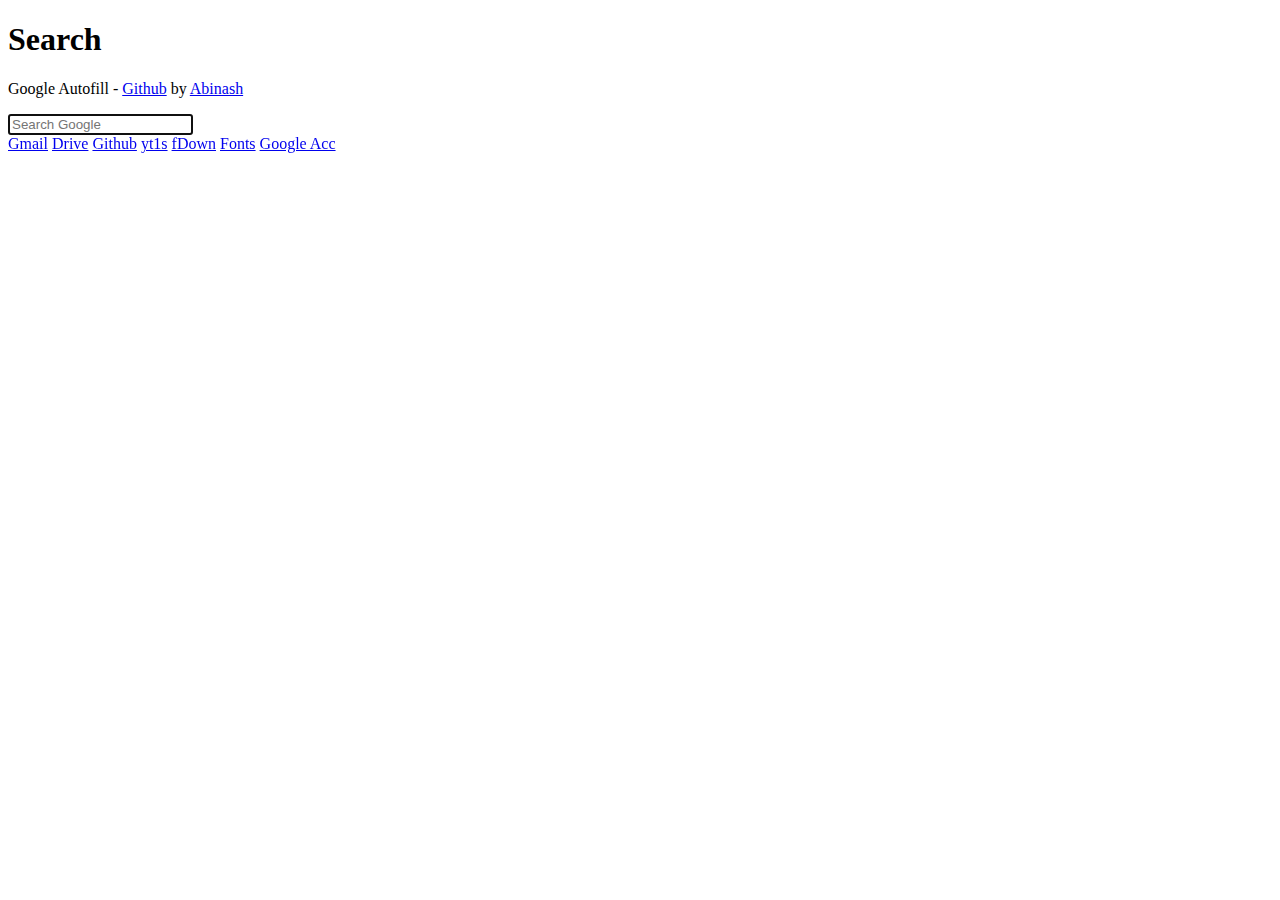
==== index.html @ 4123028b "Updated feeling lucky, up and down arrow key colors, links" ====
<!DOCTYPE html>
<html lang="en">
<head>
    <meta charset="UTF-8">
    <meta http-equiv="X-UA-Compatible" content="IE=edge">
    <meta name="viewport" content="width=device-width, initial-scale=1.0, user-scalable=no">
    <title>Search</title>
    <link rel="stylesheet" href="style.css">
    <script src="search.js" defer></script>
</head>
<body>
    <div class="top">
        <h1 onclick="lucky()">Search</h1>
        <p>Google Autofill - <a href="https://github.com/codeAbinash/homepage-browser" target="_blank">Github</a> by <a href="https://github.com/codeAbinash" target="_blank">Abinash</a></p>
    </div>
    <div class="searchDiv">
        <input type="search" id="query" placeholder="Search Google" spellcheck="true" autofocus>
        <div class="suggestions" id="suggestions">
        </div>
    </div>
    <div class="bookmarks">
        <a href="https://mail.google.com/mail/mu/mp/424/#tl/Inbox" target="blank">Gmail</a>
        <a href="https://drive.google.com" target="blank">Drive</a>
        <a href="https://github.com" target="blank">Github</a>
        <a href="https://yt1s.com" target="blank">yt1s</a>
        <a href="https://fdown.net" target="blank">fDown</a>
        <a href="https://fonts.google.com" target="blank">Fonts</a>
        <a href="https://accounts.google.com" target="blank">Google Acc</a>

    </div>
</body>
</html>
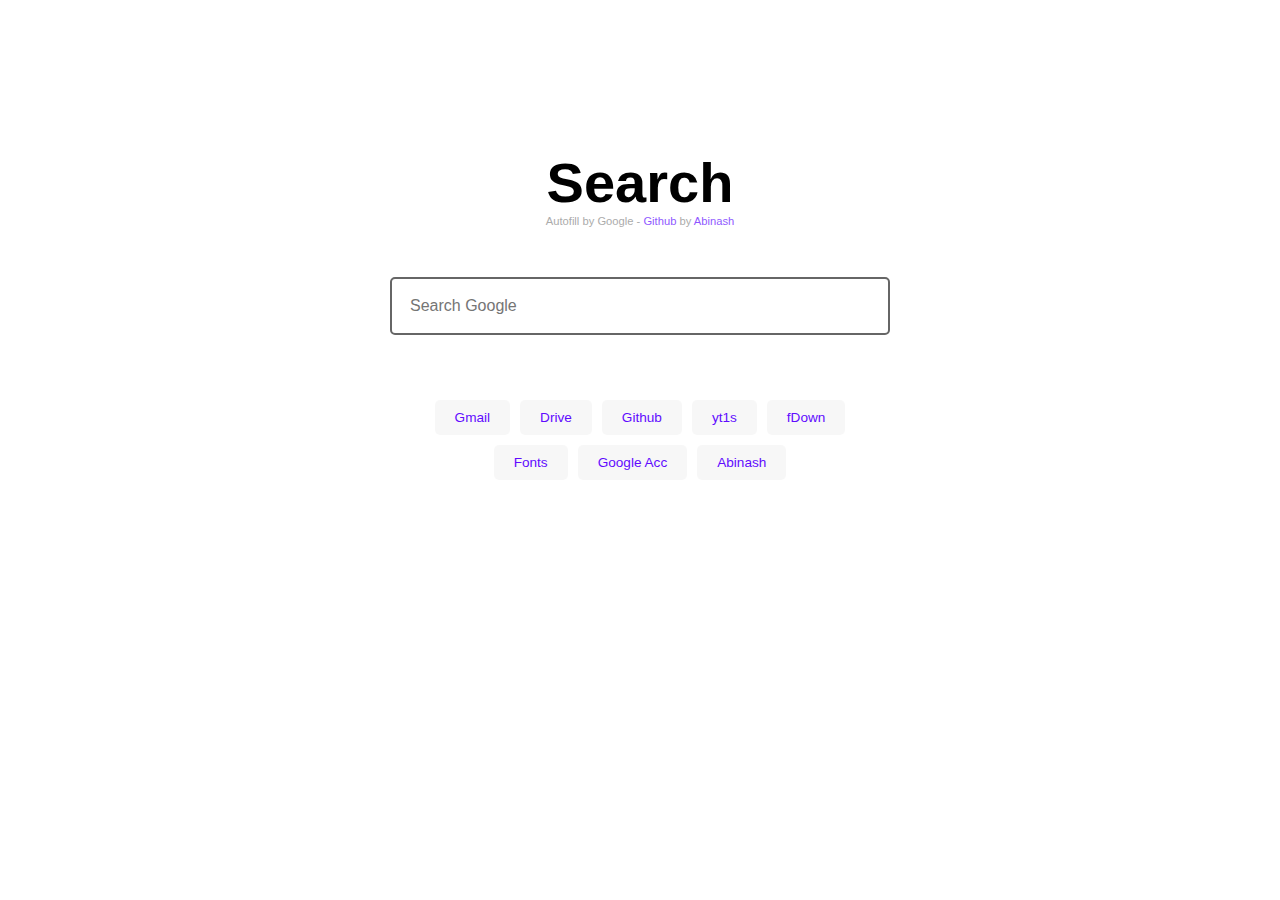
==== commit 0e928f8d: "Sooth" ====
--- a/index.html
+++ b/index.html
@@ -10,23 +10,22 @@
 </head>
 <body>
     <div class="top">
-        <h1 onclick="lucky()">Search</h1>
-        <p>Google Autofill - <a href="https://github.com/codeAbinash/homepage-browser" target="_blank">Github</a> by <a href="https://github.com/codeAbinash" target="_blank">Abinash</a></p>
+        <h1 onclick="lucky()" class="touch">Search</h1>
+        <p>Autofill by Google - <a href="https://github.com/codeAbinash/homepage-browser" target="_blank">Github</a> by <a href="https://github.com/codeAbinash" target="_blank">Abinash</a></p>
     </div>
     <div class="searchDiv">
-        <input type="search" id="query" placeholder="Search Google" spellcheck="true" autofocus>
-        <div class="suggestions" id="suggestions">
-        </div>
+        <input type="search" id="query" placeholder="Search Google" spellcheck="true">
+        <div class="suggestions" id="suggestions"></div>
     </div>
     <div class="bookmarks">
-        <a href="https://mail.google.com/mail/mu/mp/424/#tl/Inbox" target="blank">Gmail</a>
-        <a href="https://drive.google.com" target="blank">Drive</a>
-        <a href="https://github.com" target="blank">Github</a>
-        <a href="https://yt1s.com" target="blank">yt1s</a>
-        <a href="https://fdown.net" target="blank">fDown</a>
-        <a href="https://fonts.google.com" target="blank">Fonts</a>
-        <a href="https://accounts.google.com" target="blank">Google Acc</a>
-
+        <p onclick="openLink('https://mail.google.com/mail/mu/mp/424/#tl/Inbox',100)">Gmail</p>
+        <p onclick="openLink('https://drive.google.com',100)">Drive</p>
+        <p onclick="openLink('https://github.com',100)">Github</p>
+        <p onclick="openLink('https://yt1s.com',100)">yt1s</p>
+        <p onclick="openLink('https://fdown.net',100)">fDown</p>
+        <p onclick="openLink('https://fonts.google.com',100)">Fonts</p>
+        <p onclick="openLink('https://accounts.google.com',100)">Google Acc</p>
+        <p onclick="openLink('https://github.com/codeAbinash',100)">Abinash</p>
     </div>
 </body>
 </html>--- a/style.css
+++ b/style.css
@@ -0,0 +1,104 @@
+.touch{
+    transition: 0.1s linear transform;
+}
+.touch:active{
+    transform: scale(0.95);
+}
+*{
+    box-sizing: border-box;
+    margin: 0;
+    padding: 0;
+    font-family: Roboto, -apple-system, BlinkMacSystemFont, 'Segoe UI', Oxygen, Ubuntu, Cantarell, 'Open Sans', 'Helvetica Neue', sans-serif;
+}
+
+:root{
+    --color:#610bff;
+}
+
+a{
+    text-decoration: none;
+    color: var(--color);
+}
+body{
+    height: auto;
+    min-height: 100vh;
+    user-select: none;
+}
+.top{
+    display: flex;
+    align-items: center;
+    flex-direction: column;
+    padding-top: 150px;
+    transition: 0.2s linear padding-top;
+}
+h1{
+    font-size: 3.5em;
+}
+.top p{
+    color: #888;
+    font-size: 0.7em;
+    opacity: 0.7;
+}
+.searchDiv{
+    width: 100%;
+    display: flex;
+    align-items: center;
+    flex-direction: column;
+}
+#query{
+    width: min(87%,500px);
+    margin-top: 50px;
+    font-size: 1em;
+    padding: 18px 10px 18px 18px;
+    outline : none;
+    border: 2px solid #666;
+    transition: 0.3s linear border-color;
+    border-radius: 5px;
+}
+#query::-webkit-search-cancel-button{
+    -webkit-appearance: none;
+    height: 1.5em;
+    height: 13px;
+    width: 13px;
+    border-radius:10px;
+    background: url("./icons/cross.svg");
+}
+
+#query:focus{
+    border-color: var(--color);
+}
+.searchDiv .suggestions{
+    width: min(87%,500px);
+    height: auto;
+    margin-top: 10px;
+    background-color: #fafafa;
+    border-radius: 10px;
+    overflow: hidden;
+}
+.searchDiv .suggestions p{
+    padding: 15px;
+}
+.searchDiv .suggestions p:active{
+    background-color: #ddd;
+}
+.bookmarks{
+    width: min(88%,500px);
+    margin: auto;
+    margin-top: 50px;
+    display: flex;
+    flex-wrap: wrap;
+    justify-content: center;
+}
+.bookmarks p{
+    padding:10px 20px;
+    margin: 5px;
+    border-radius: 5px;
+    background-color: #00000008;
+    font-size: 0.85em;
+    transition: 0.1s linear transform;
+    pointer-events: fill;
+    color: var(--color);
+}
+.bookmarks p:active{
+    transform: scale(0.9);
+}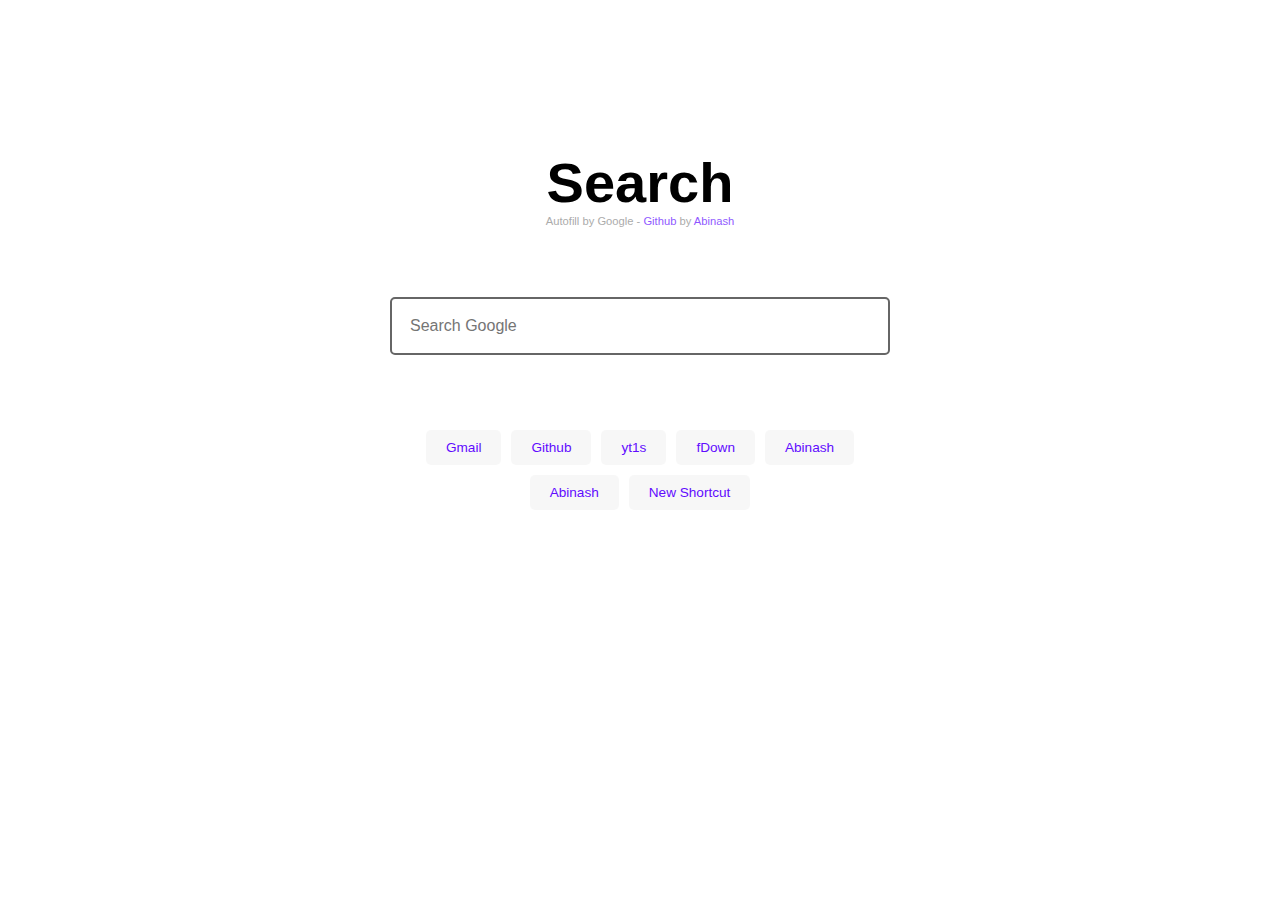
==== commit 5f7f21fb: "shortcut" ====
--- a/index.html
+++ b/index.html
@@ -5,7 +5,9 @@
     <meta http-equiv="X-UA-Compatible" content="IE=edge">
     <meta name="viewport" content="width=device-width, initial-scale=1.0, user-scalable=no">
     <title>Search</title>
-    <link rel="stylesheet" href="style.css">
+    <link rel="stylesheet" href="./css/common.css">
+    <link rel="stylesheet" href="./css/main.css">
+
     <script src="search.js" defer></script>
 </head>
 <body>
@@ -19,13 +21,14 @@
     </div>
     <div class="bookmarks">
         <p onclick="openLink('https://mail.google.com/mail/mu/mp/424/#tl/Inbox',100)">Gmail</p>
-        <p onclick="openLink('https://drive.google.com',100)">Drive</p>
         <p onclick="openLink('https://github.com',100)">Github</p>
         <p onclick="openLink('https://yt1s.com',100)">yt1s</p>
         <p onclick="openLink('https://fdown.net',100)">fDown</p>
-        <p onclick="openLink('https://fonts.google.com',100)">Fonts</p>
-        <p onclick="openLink('https://accounts.google.com',100)">Google Acc</p>
         <p onclick="openLink('https://github.com/codeAbinash',100)">Abinash</p>
+        <div id="newBookmarks">
+            <p onclick="openLink('https://github.com/codeAbinash',100)">Abinash</p>
+        </div>
+        <p onclick="openLink('./new.html')">New Shortcut</p>
     </div>
 </body>
 </html>--- a/css/common.css
+++ b/css/common.css
@@ -0,0 +1,21 @@
+.touch{
+    transition: 0.1s linear transform;
+}
+.touch:active{
+    transform: scale(0.95);
+}
+*{
+    box-sizing: border-box;
+    margin: 0;
+    padding: 0;
+    font-family: Roboto, -apple-system, BlinkMacSystemFont, 'Segoe UI', Oxygen, Ubuntu, Cantarell, 'Open Sans', 'Helvetica Neue', sans-serif;
+}
+
+:root{
+    --color:#610bff;
+}
+
+a{
+    text-decoration: none;
+    color: var(--color);
+}--- a/css/main.css
+++ b/css/main.css
@@ -0,0 +1,85 @@
+body{
+    height: auto;
+    min-height: 100vh;
+    user-select: none;
+}
+.top{
+    display: flex;
+    align-items: center;
+    flex-direction: column;
+    padding-top: 150px;
+    transition: 0.2s linear padding-top;
+}
+h1{
+    font-size: 3.5em;
+}
+.top p{
+    color: #888;
+    font-size: 0.7em;
+    opacity: 0.7;
+}
+.searchDiv{
+    width: 100%;
+    display: flex;
+    align-items: center;
+    flex-direction: column;
+}
+#query{
+    width: min(87%,500px);
+    margin-top: 70px;
+    font-size: 1em;
+    padding: 18px 10px 18px 18px;
+    outline : none;
+    border: 2px solid #666;
+    transition: 0.3s linear border-color;
+    border-radius: 5px;
+}
+#query::-webkit-search-cancel-button{
+    -webkit-appearance: none;
+    height: 1.5em;
+    height: 13px;
+    width: 13px;
+    border-radius:10px;
+    background: url("./icons/cross.svg");
+}
+
+#query:focus{
+    border-color: var(--color);
+}
+.searchDiv .suggestions{
+    width: min(87%,500px);
+    height: auto;
+    margin-top: 10px;
+    background-color: #fafafa;
+    border-radius: 10px;
+    overflow: hidden;
+    position: absolute;
+    margin-top: 135px;
+}
+.searchDiv .suggestions p{
+    padding: 15px;
+}
+.searchDiv .suggestions p:active{
+    background-color: #ddd;
+}
+.bookmarks{
+    width: min(88%,500px);
+    margin: auto;
+    margin-top: 70px;
+    display: flex;
+    flex-wrap: wrap;
+    justify-content: center;
+}
+.bookmarks p{
+    padding:10px 20px;
+    margin: 5px;
+    border-radius: 5px;
+    background-color: #00000008;
+    font-size: 0.85em;
+    transition: 0.1s linear transform;
+    pointer-events: fill;
+    color: var(--color);
+}
+.bookmarks p:active{
+    transform: scale(0.9);
+}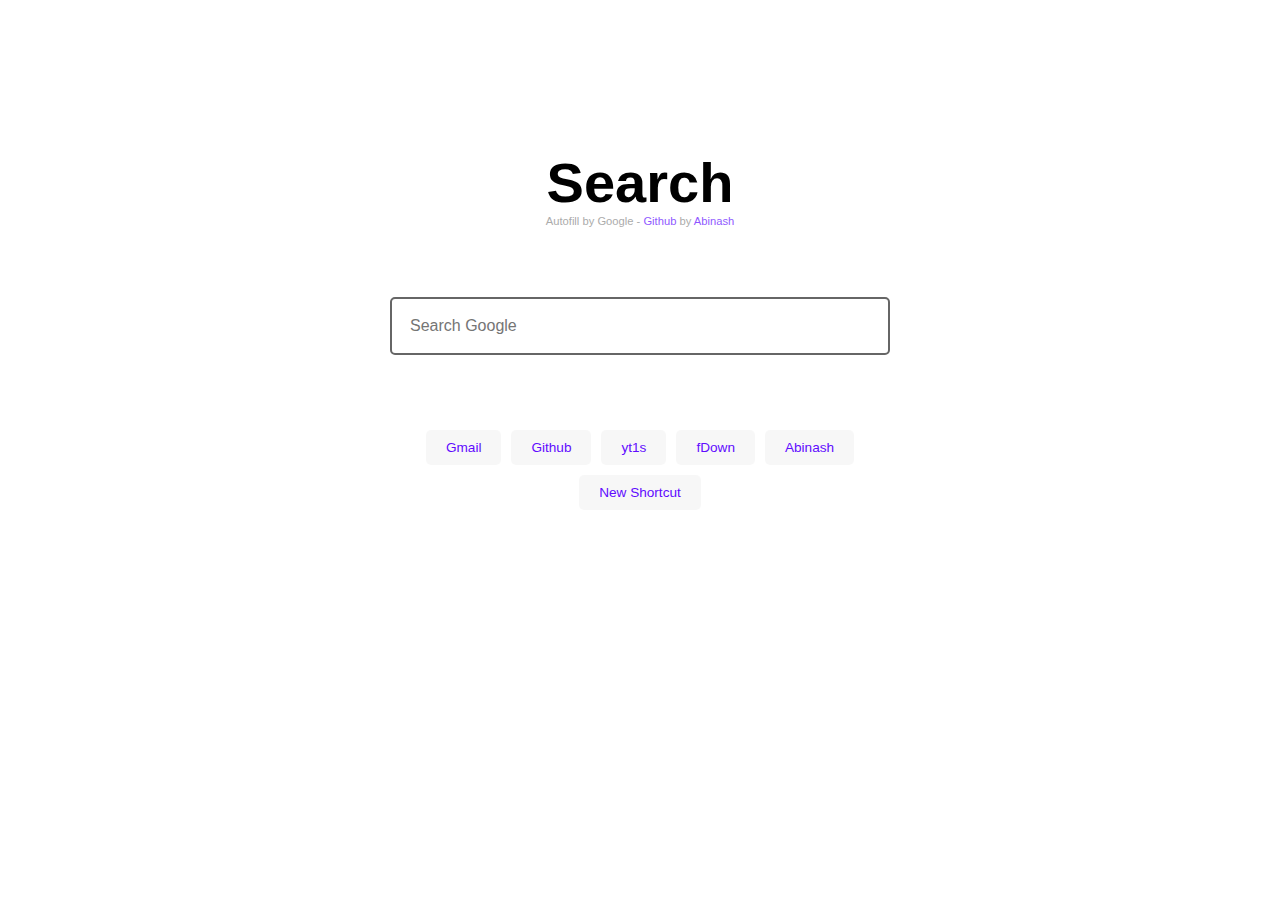
==== commit 886ad22d: "Removed duplicate" ====
--- a/index.html
+++ b/index.html
@@ -26,7 +26,7 @@
         <p onclick="openLink('https://fdown.net',100)">fDown</p>
         <p onclick="openLink('https://github.com/codeAbinash',100)">Abinash</p>
         <div id="newBookmarks">
-            <p onclick="openLink('https://github.com/codeAbinash',100)">Abinash</p>
+            <!-- <p onclick="openLink('https://github.com/codeAbinash',100)">Abinash</p> -->
         </div>
         <p onclick="openLink('./new.html')">New Shortcut</p>
     </div>
--- a/css/main.css
+++ b/css/main.css
@@ -40,7 +40,7 @@
     height: 13px;
     width: 13px;
     border-radius:10px;
-    background: url("./icons/cross.svg");
+    background: url("../icons/cross.svg");
 }
 
 #query:focus{
@@ -82,4 +82,4 @@
 }
 .bookmarks p:active{
     transform: scale(0.9);
-}+}
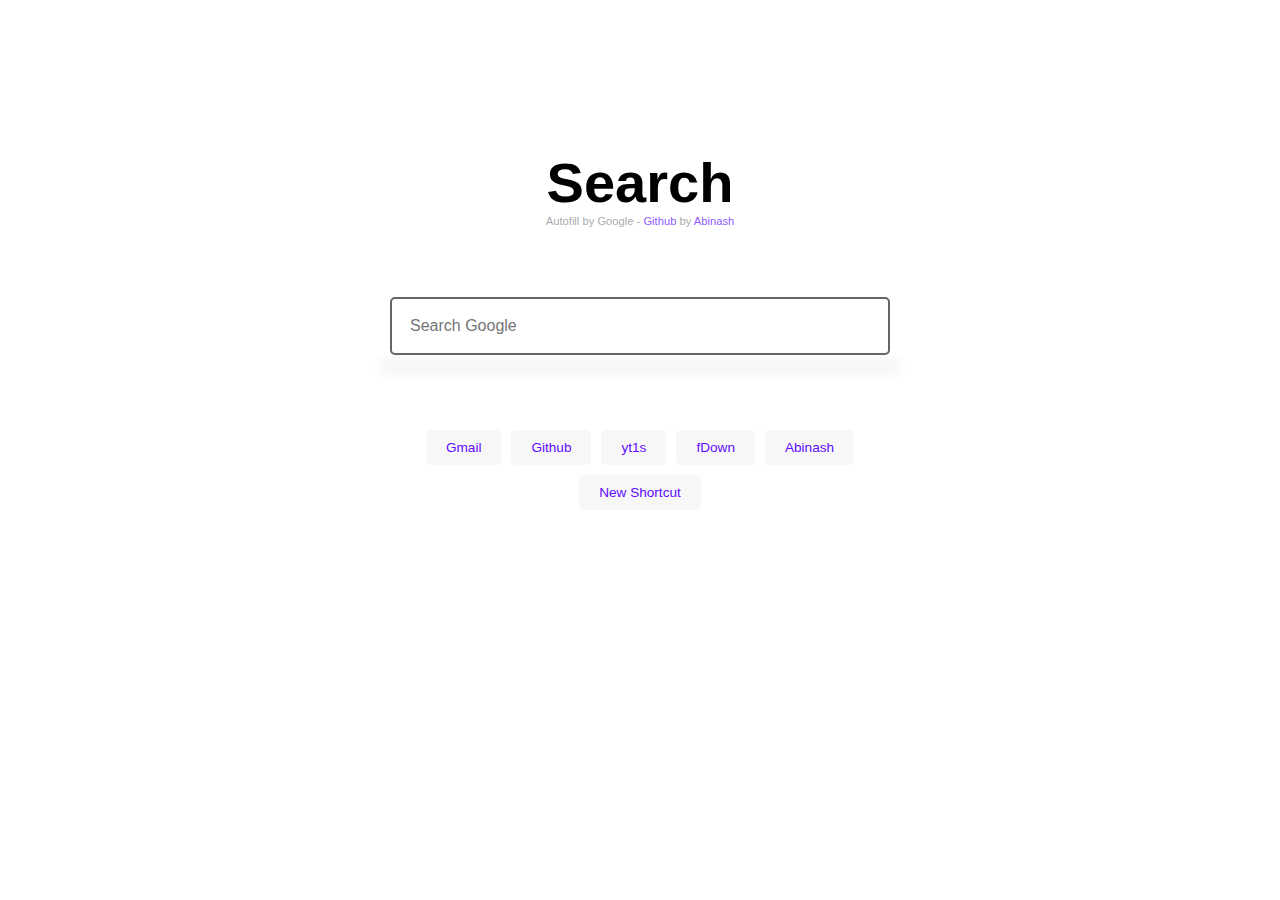
==== commit f0487a53: "Blur effect" ====
--- a/index.html
+++ b/index.html
@@ -8,7 +8,7 @@
     <link rel="stylesheet" href="./css/common.css">
     <link rel="stylesheet" href="./css/main.css">
 
-    <script src="search.js" defer></script>
+    <script src="./js/search.js" defer></script>
 </head>
 <body>
     <div class="top">
@@ -28,7 +28,7 @@
         <div id="newBookmarks">
             <!-- <p onclick="openLink('https://github.com/codeAbinash',100)">Abinash</p> -->
         </div>
-        <p onclick="openLink('./new.html')">New Shortcut</p>
+        <p onclick="openLink('./pages/new.html')">New Shortcut</p>
     </div>
 </body>
 </html>--- a/css/main.css
+++ b/css/main.css
@@ -2,6 +2,7 @@
     height: auto;
     min-height: 100vh;
     user-select: none;
+    padding-bottom: 50px;
 }
 .top{
     display: flex;
@@ -49,12 +50,13 @@
 .searchDiv .suggestions{
     width: min(87%,500px);
     height: auto;
-    margin-top: 10px;
-    background-color: #fafafa;
+    background-color: #fafafa11;
+    backdrop-filter: blur(20px);
     border-radius: 10px;
     overflow: hidden;
     position: absolute;
-    margin-top: 135px;
+    margin-top: 140px;
+    box-shadow: 0px 0px 10px 10px #00000008;
 }
 .searchDiv .suggestions p{
     padding: 15px;
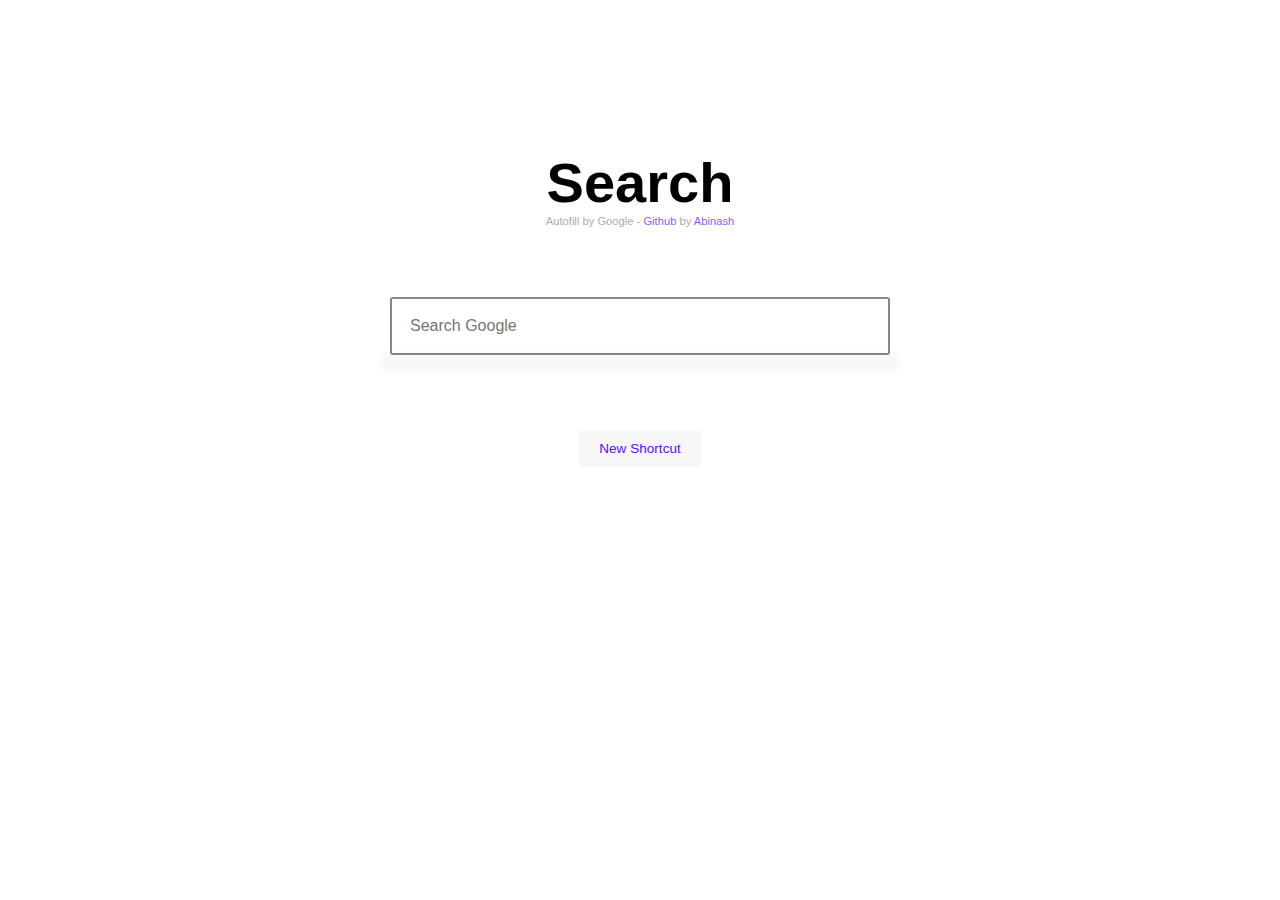
==== commit bf98aa64: "Add new Shortcut feature added" ====
--- a/index.html
+++ b/index.html
@@ -19,14 +19,8 @@
         <input type="search" id="query" placeholder="Search Google" spellcheck="true">
         <div class="suggestions" id="suggestions"></div>
     </div>
-    <div class="bookmarks">
-        <p onclick="openLink('https://mail.google.com/mail/mu/mp/424/#tl/Inbox',100)">Gmail</p>
-        <p onclick="openLink('https://github.com',100)">Github</p>
-        <p onclick="openLink('https://yt1s.com',100)">yt1s</p>
-        <p onclick="openLink('https://fdown.net',100)">fDown</p>
-        <p onclick="openLink('https://github.com/codeAbinash',100)">Abinash</p>
-        <div id="newBookmarks">
-            <!-- <p onclick="openLink('https://github.com/codeAbinash',100)">Abinash</p> -->
+    <div class="shortcuts">
+        <div id="newShortcuts">
         </div>
         <p onclick="openLink('./pages/new.html')">New Shortcut</p>
     </div>
--- a/css/main.css
+++ b/css/main.css
@@ -31,9 +31,9 @@
     font-size: 1em;
     padding: 18px 10px 18px 18px;
     outline : none;
-    border: 2px solid #666;
+    border: 2px solid #888;
     transition: 0.3s linear border-color;
-    border-radius: 5px;
+    border-radius: 3px;
 }
 #query::-webkit-search-cancel-button{
     -webkit-appearance: none;
@@ -48,23 +48,23 @@
     border-color: var(--color);
 }
 .searchDiv .suggestions{
-    width: min(87%,500px);
+    width: min(88%,500px);
     height: auto;
-    background-color: #fafafa11;
-    backdrop-filter: blur(20px);
+    background-color: #00000000;
+    backdrop-filter: blur(15px);
     border-radius: 10px;
     overflow: hidden;
     position: absolute;
-    margin-top: 140px;
+    margin-top: 136px;
     box-shadow: 0px 0px 10px 10px #00000008;
 }
 .searchDiv .suggestions p{
-    padding: 15px;
+    padding: 15px 15px 15px 20px;
 }
 .searchDiv .suggestions p:active{
     background-color: #ddd;
 }
-.bookmarks{
+.shortcuts{
     width: min(88%,500px);
     margin: auto;
     margin-top: 70px;
@@ -72,8 +72,8 @@
     flex-wrap: wrap;
     justify-content: center;
 }
-.bookmarks p{
-    padding:10px 20px;
+.shortcuts p{
+    padding:11px 21px;
     margin: 5px;
     border-radius: 5px;
     background-color: #00000008;
@@ -82,6 +82,6 @@
     pointer-events: fill;
     color: var(--color);
 }
-.bookmarks p:active{
+.shortcuts p:active{
     transform: scale(0.9);
 }
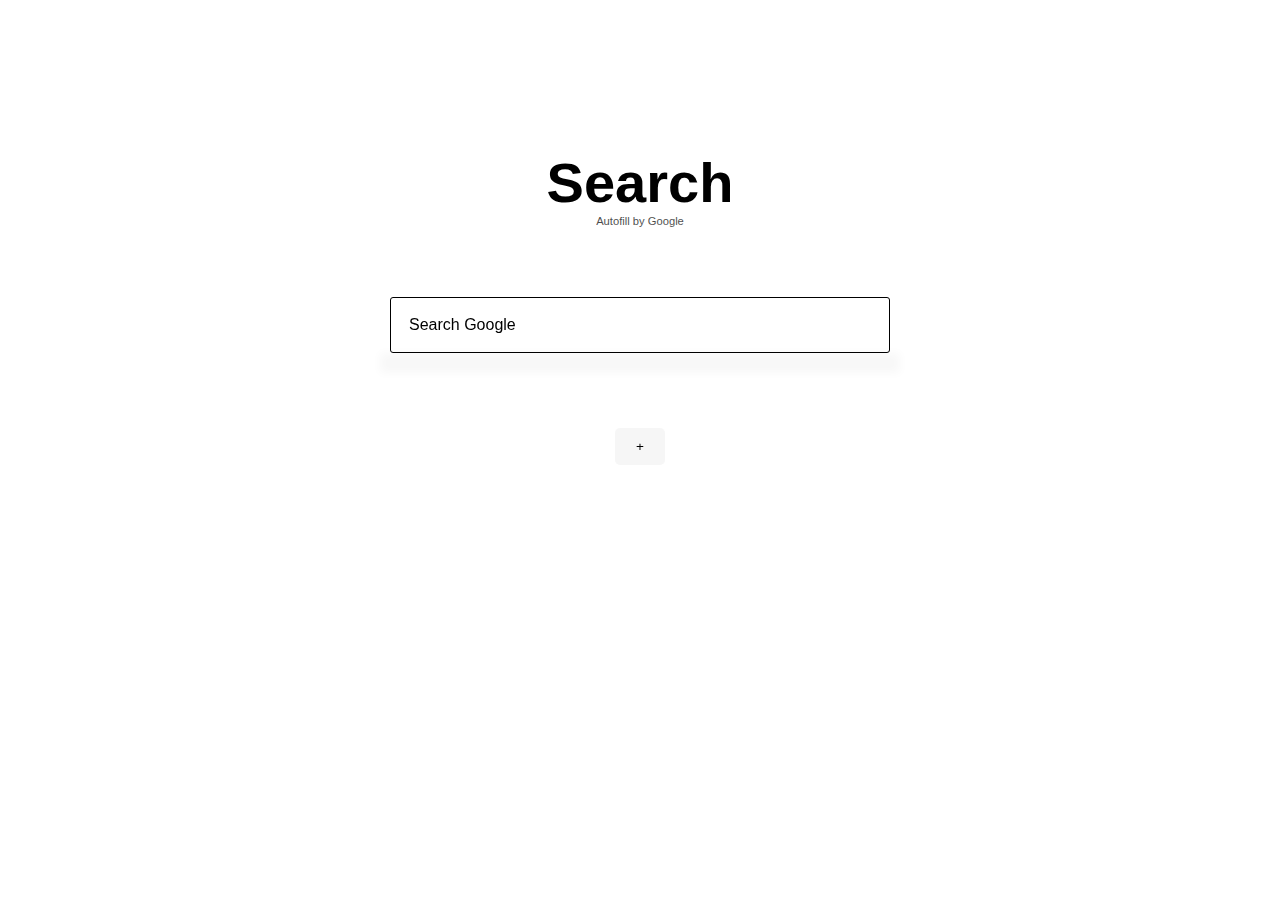
==== commit 1d45a8fd: "Now Can change Wallpaper" ====
--- a/index.html
+++ b/index.html
@@ -6,14 +6,15 @@
     <meta name="viewport" content="width=device-width, initial-scale=1.0, user-scalable=no">
     <title>Search</title>
     <link rel="stylesheet" href="./css/common.css">
-    <link rel="stylesheet" href="./css/main.css">
+    <link rel="stylesheet" href="./css/index.css">
 
-    <script src="./js/search.js" defer></script>
+    <script src="./js/index.js" defer></script>
 </head>
 <body>
+    <img id="wallpaper">
     <div class="top">
         <h1 onclick="lucky()" class="touch">Search</h1>
-        <p>Autofill by Google - <a href="https://github.com/codeAbinash/homepage-browser" target="_blank">Github</a> by <a href="https://github.com/codeAbinash" target="_blank">Abinash</a></p>
+        <p>Autofill by Google</p>
     </div>
     <div class="searchDiv">
         <input type="search" id="query" placeholder="Search Google" spellcheck="true">
@@ -22,7 +23,6 @@
     <div class="shortcuts">
         <div id="newShortcuts">
         </div>
-        <p onclick="openLink('./pages/new.html')">New Shortcut</p>
     </div>
 </body>
 </html>--- a/css/common.css
+++ b/css/common.css
@@ -13,6 +13,7 @@
 
 :root{
     --color:#610bff;
+    --text:#000;
 }
 
 a{
--- a/css/index.css
+++ b/css/index.css
@@ -0,0 +1,108 @@
+body{
+    height: auto;
+    min-height: 100vh;
+    user-select: none;
+    color: var(--text);
+}
+#wallpaper{
+    position: fixed;
+    z-index: -10000;
+    transform: translateX(-50%) translateY(-50%) rotate(90deg);
+    height: 150vw;
+    width: 300vw;
+    top: 50%;
+    left: 50%;
+}
+.top{
+    display: flex;
+    align-items: center;
+    flex-direction: column;
+    padding-top: 150px;
+    transition: 0.2s linear padding-top;
+}
+h1{
+    font-size: 3.5em;
+}
+.top p{
+    font-size: 0.7em;
+    opacity: 0.7;
+}
+.searchDiv{
+    width: 100%;
+    display: flex;
+    align-items: center;
+    flex-direction: column;
+}
+#query{
+    width: min(87%,500px);
+    margin-top: 70px;
+    font-size: 1em;
+    padding: 18px 10px 18px 18px;
+    outline : none;
+    border: 1.5px solid var(--text);
+    color: var(--text);
+    transition: 0.3s linear border-color;
+    border-radius: 3px;
+    background-color: transparent;
+    backdrop-filter: blur(5px);
+}
+#query::placeholder{
+    color: var(--text);
+}
+#query::-webkit-search-cancel-button{
+    -webkit-appearance: none;
+    height: 1.5em;
+    height: 13px;
+    width: 13px;
+    border-radius:10px;
+    background: url("../icons/cross.svg");
+}
+
+#query:focus{
+    border-color: var(--color);
+}
+.searchDiv .suggestions{
+    width: min(88%,500px);
+    height: auto;
+    background-color: #00000000;
+    backdrop-filter: blur(15px);
+    border-radius: 10px;
+    overflow: hidden;
+    position: absolute;
+    margin-top: 136px;
+    box-shadow: 0px 0px 10px 10px #00000008;
+    z-index: 100;
+}
+.searchDiv .suggestions p{
+    padding: 15px 15px 15px 20px;
+}
+.searchDiv .suggestions p:active{
+    background-color: #ddd;
+}
+.shortcuts{
+    width: min(88%,500px);
+    margin: auto;
+    margin-top: 70px;
+}
+.shortcuts p{
+    padding:11px 21px;
+    margin: 5px;
+    border-radius: 5px;
+    background-color: #00000008;
+    font-size: 0.85em;
+    transition: 0.1s linear transform;
+    background-color: #eeeeee88;
+    backdrop-filter: blur(5px);
+    color: black;
+}
+.shortcuts p:active{
+    transform: scale(0.9);
+}
+
+#newShortcuts{
+    width: 100%;
+    display: flex;
+    flex-wrap: wrap;
+    justify-content: center;
+    height: auto;
+}
